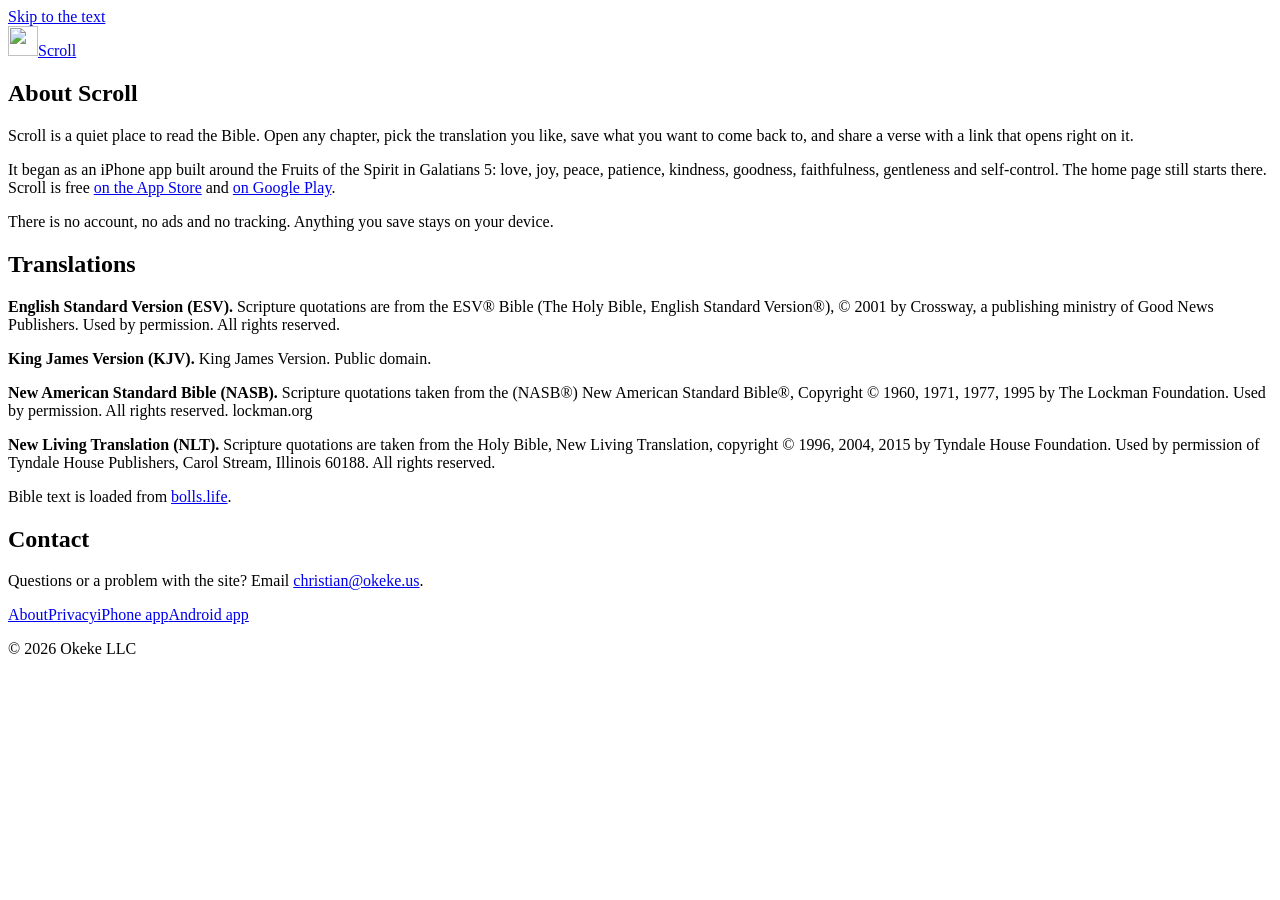
==== web/about.html @ 5e90d247 "Website: static pages, sitemap and search engine setup The site is a single-page app, so every addre" ====
<!doctype html>
<!-- Written by scripts/build-pages.mjs. Edit web/js/pages.js or web/js/meta.js, then run it again. -->
<html lang="en">
<head>
  <meta charset="utf-8">
  <meta name="viewport" content="width=device-width, initial-scale=1, viewport-fit=cover">
  <title>About | Scroll</title>
  <meta name="description" content="Scroll is a quiet place to read the Bible, built around the Fruits of the Spirit in Galatians 5. Free, with no account, no ads and no tracking.">
  <link rel="canonical" href="https://scroll.okeke.us/about">
  <meta name="theme-color" content="#F5F8F7" media="(prefers-color-scheme: light)">
  <meta name="theme-color" content="#0F1A1D" media="(prefers-color-scheme: dark)">
  <meta name="apple-itunes-app" content="app-id=6497410297">
  <meta name="msvalidate.01" content="98C3F99FD624BD0518FA653152FE9904">

  <meta property="og:site_name" content="Scroll">
  <meta property="og:title" content="About | Scroll">
  <meta property="og:description" content="Scroll is a quiet place to read the Bible, built around the Fruits of the Spirit in Galatians 5. Free, with no account, no ads and no tracking.">
  <meta property="og:type" content="website">
  <meta property="og:url" content="https://scroll.okeke.us/about">
  <meta property="og:image" content="https://scroll.okeke.us/img/og.jpg">
  <meta name="twitter:card" content="summary">

  <link rel="icon" type="image/png" href="/img/favicon.png">
  <link rel="apple-touch-icon" href="/img/apple-touch-icon.png">
  <link rel="manifest" href="/manifest.webmanifest">
  <link rel="preload" href="/fonts/gentium-book-plus-400.woff2" as="font" type="font/woff2" crossorigin>
  <link rel="stylesheet" href="/styles.css">
  <script src="/js/boot.js"></script>
  <script type="module" src="/js/app.js"></script>
</head>
<body>
  <a class="skip-link" href="#main">Skip to the text</a>
  <header class="bar" id="bar"><a class="brand" href="/"><img src="/img/logo.jpg" alt="" width="30" height="30"><span>Scroll</span></a></header>
  <main id="main" tabindex="-1" class="view view-about">
    <article class="prose"><h1 class="page-title">About Scroll</h1><p>Scroll is a quiet place to read the Bible. Open any chapter, pick the translation you like, save what you want to come back to, and share a verse with a link that opens right on it.</p><p>It began as an iPhone app built around the Fruits of the Spirit in Galatians 5: love, joy, peace, patience, kindness, goodness, faithfulness, gentleness and self-control. The home page still starts there. Scroll is free <a href="https://apps.apple.com/app/id6497410297" rel="noopener">on the App Store</a> and <a href="https://play.google.com/store/apps/details?id=com.christianokeke.scroll" rel="noopener">on Google Play</a>.</p><p>There is no account, no ads and no tracking. Anything you save stays on your device.</p><h2>Translations</h2><p class="prose-small"><strong>English Standard Version (ESV). </strong>Scripture quotations are from the ESV® Bible (The Holy Bible, English Standard Version®), © 2001 by Crossway, a publishing ministry of Good News Publishers. Used by permission. All rights reserved.</p><p class="prose-small"><strong>King James Version (KJV). </strong>King James Version. Public domain.</p><p class="prose-small"><strong>New American Standard Bible (NASB). </strong>Scripture quotations taken from the (NASB®) New American Standard Bible®, Copyright © 1960, 1971, 1977, 1995 by The Lockman Foundation. Used by permission. All rights reserved. lockman.org</p><p class="prose-small"><strong>New Living Translation (NLT). </strong>Scripture quotations are taken from the Holy Bible, New Living Translation, copyright © 1996, 2004, 2015 by Tyndale House Foundation. Used by permission of Tyndale House Publishers, Carol Stream, Illinois 60188. All rights reserved.</p><p class="prose-small">Bible text is loaded from <a href="https://bolls.life" rel="noopener">bolls.life</a>.</p><h2>Contact</h2><p>Questions or a problem with the site? Email <a href="mailto:christian@okeke.us">christian@okeke.us</a>.</p></article>
  </main>
  <footer class="foot" id="foot">
    <nav class="foot-links" aria-label="Site"><a href="/about">About</a><a href="/privacy">Privacy</a><a href="https://apps.apple.com/app/id6497410297" rel="noopener">iPhone app</a><a href="https://play.google.com/store/apps/details?id=com.christianokeke.scroll" rel="noopener">Android app</a></nav>
    <p class="foot-note">© 2026 Okeke LLC</p>
  </footer>
  <div class="toast" id="toast" role="status" aria-live="polite"></div>
</body>
</html>
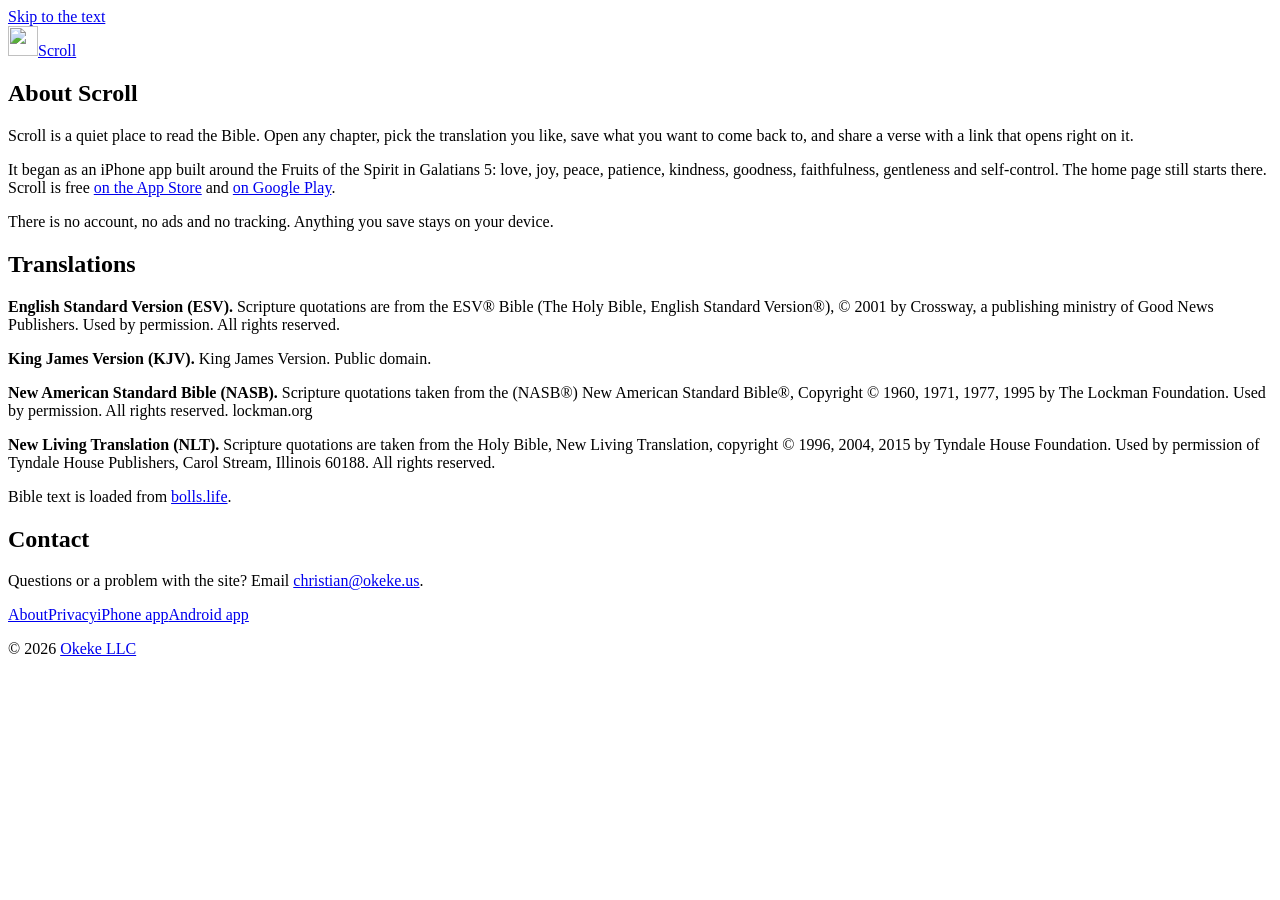
==== commit fae64e7a: "Website footer: Okeke LLC links to okeke.us Co-Authored-By: Claude Fable 5.2 <noreply@anthropic.com>" ====
--- a/web/about.html
+++ b/web/about.html
@@ -36,7 +36,7 @@
   </main>
   <footer class="foot" id="foot">
     <nav class="foot-links" aria-label="Site"><a href="/about">About</a><a href="/privacy">Privacy</a><a href="https://apps.apple.com/app/id6497410297" rel="noopener">iPhone app</a><a href="https://play.google.com/store/apps/details?id=com.christianokeke.scroll" rel="noopener">Android app</a></nav>
-    <p class="foot-note">© 2026 Okeke LLC</p>
+    <p class="foot-note">© 2026 <a href="https://okeke.us/">Okeke LLC</a></p>
   </footer>
   <div class="toast" id="toast" role="status" aria-live="polite"></div>
 </body>
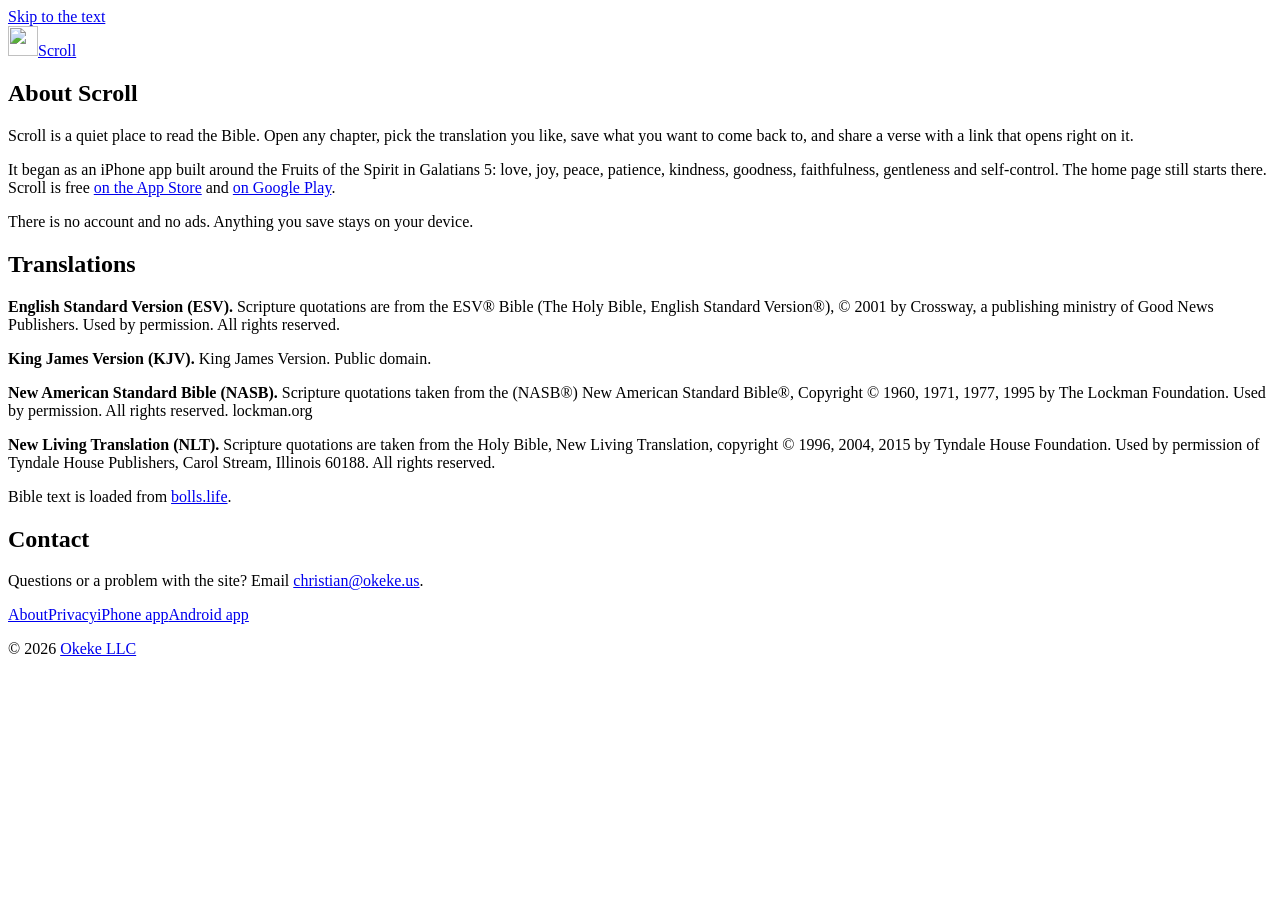
==== commit fc96415e: "Website: Google Analytics, and a privacy page that says so The owner wants visit counts for scroll.o" ====
--- a/web/about.html
+++ b/web/about.html
@@ -5,7 +5,7 @@
   <meta charset="utf-8">
   <meta name="viewport" content="width=device-width, initial-scale=1, viewport-fit=cover">
   <title>About | Scroll</title>
-  <meta name="description" content="Scroll is a quiet place to read the Bible, built around the Fruits of the Spirit in Galatians 5. Free, with no account, no ads and no tracking.">
+  <meta name="description" content="Scroll is a quiet place to read the Bible, built around the Fruits of the Spirit in Galatians 5. Free, with no account and no ads.">
   <link rel="canonical" href="https://scroll.okeke.us/about">
   <meta name="theme-color" content="#F5F8F7" media="(prefers-color-scheme: light)">
   <meta name="theme-color" content="#0F1A1D" media="(prefers-color-scheme: dark)">
@@ -14,7 +14,7 @@
 
   <meta property="og:site_name" content="Scroll">
   <meta property="og:title" content="About | Scroll">
-  <meta property="og:description" content="Scroll is a quiet place to read the Bible, built around the Fruits of the Spirit in Galatians 5. Free, with no account, no ads and no tracking.">
+  <meta property="og:description" content="Scroll is a quiet place to read the Bible, built around the Fruits of the Spirit in Galatians 5. Free, with no account and no ads.">
   <meta property="og:type" content="website">
   <meta property="og:url" content="https://scroll.okeke.us/about">
   <meta property="og:image" content="https://scroll.okeke.us/img/og.jpg">
@@ -26,13 +26,14 @@
   <link rel="preload" href="/fonts/gentium-book-plus-400.woff2" as="font" type="font/woff2" crossorigin>
   <link rel="stylesheet" href="/styles.css">
   <script src="/js/boot.js"></script>
+  <script src="/js/analytics.js" defer></script>
   <script type="module" src="/js/app.js"></script>
 </head>
 <body>
   <a class="skip-link" href="#main">Skip to the text</a>
-  <header class="bar" id="bar"><a class="brand" href="/"><img src="/img/logo.jpg" alt="" width="30" height="30"><span>Scroll</span></a></header>
+  <header class="bar" id="bar"><a class="brand" href="/" aria-label="Scroll home"><img src="/img/logo.jpg" alt="" width="30" height="30"><span>Scroll</span></a></header>
   <main id="main" tabindex="-1" class="view view-about">
-    <article class="prose"><h1 class="page-title">About Scroll</h1><p>Scroll is a quiet place to read the Bible. Open any chapter, pick the translation you like, save what you want to come back to, and share a verse with a link that opens right on it.</p><p>It began as an iPhone app built around the Fruits of the Spirit in Galatians 5: love, joy, peace, patience, kindness, goodness, faithfulness, gentleness and self-control. The home page still starts there. Scroll is free <a href="https://apps.apple.com/app/id6497410297" rel="noopener">on the App Store</a> and <a href="https://play.google.com/store/apps/details?id=com.christianokeke.scroll" rel="noopener">on Google Play</a>.</p><p>There is no account, no ads and no tracking. Anything you save stays on your device.</p><h2>Translations</h2><p class="prose-small"><strong>English Standard Version (ESV). </strong>Scripture quotations are from the ESV® Bible (The Holy Bible, English Standard Version®), © 2001 by Crossway, a publishing ministry of Good News Publishers. Used by permission. All rights reserved.</p><p class="prose-small"><strong>King James Version (KJV). </strong>King James Version. Public domain.</p><p class="prose-small"><strong>New American Standard Bible (NASB). </strong>Scripture quotations taken from the (NASB®) New American Standard Bible®, Copyright © 1960, 1971, 1977, 1995 by The Lockman Foundation. Used by permission. All rights reserved. lockman.org</p><p class="prose-small"><strong>New Living Translation (NLT). </strong>Scripture quotations are taken from the Holy Bible, New Living Translation, copyright © 1996, 2004, 2015 by Tyndale House Foundation. Used by permission of Tyndale House Publishers, Carol Stream, Illinois 60188. All rights reserved.</p><p class="prose-small">Bible text is loaded from <a href="https://bolls.life" rel="noopener">bolls.life</a>.</p><h2>Contact</h2><p>Questions or a problem with the site? Email <a href="mailto:christian@okeke.us">christian@okeke.us</a>.</p></article>
+    <article class="prose"><h1 class="page-title">About Scroll</h1><p>Scroll is a quiet place to read the Bible. Open any chapter, pick the translation you like, save what you want to come back to, and share a verse with a link that opens right on it.</p><p>It began as an iPhone app built around the Fruits of the Spirit in Galatians 5: love, joy, peace, patience, kindness, goodness, faithfulness, gentleness and self-control. The home page still starts there. Scroll is free <a href="https://apps.apple.com/app/id6497410297" rel="noopener">on the App Store</a> and <a href="https://play.google.com/store/apps/details?id=com.christianokeke.scroll" rel="noopener">on Google Play</a>.</p><p>There is no account and no ads. Anything you save stays on your device.</p><h2>Translations</h2><p class="prose-small"><strong>English Standard Version (ESV). </strong>Scripture quotations are from the ESV® Bible (The Holy Bible, English Standard Version®), © 2001 by Crossway, a publishing ministry of Good News Publishers. Used by permission. All rights reserved.</p><p class="prose-small"><strong>King James Version (KJV). </strong>King James Version. Public domain.</p><p class="prose-small"><strong>New American Standard Bible (NASB). </strong>Scripture quotations taken from the (NASB®) New American Standard Bible®, Copyright © 1960, 1971, 1977, 1995 by The Lockman Foundation. Used by permission. All rights reserved. lockman.org</p><p class="prose-small"><strong>New Living Translation (NLT). </strong>Scripture quotations are taken from the Holy Bible, New Living Translation, copyright © 1996, 2004, 2015 by Tyndale House Foundation. Used by permission of Tyndale House Publishers, Carol Stream, Illinois 60188. All rights reserved.</p><p class="prose-small">Bible text is loaded from <a href="https://bolls.life" rel="noopener">bolls.life</a>.</p><h2>Contact</h2><p>Questions or a problem with the site? Email <a href="mailto:christian@okeke.us">christian@okeke.us</a>.</p></article>
   </main>
   <footer class="foot" id="foot">
     <nav class="foot-links" aria-label="Site"><a href="/about">About</a><a href="/privacy">Privacy</a><a href="https://apps.apple.com/app/id6497410297" rel="noopener">iPhone app</a><a href="https://play.google.com/store/apps/details?id=com.christianokeke.scroll" rel="noopener">Android app</a></nav>
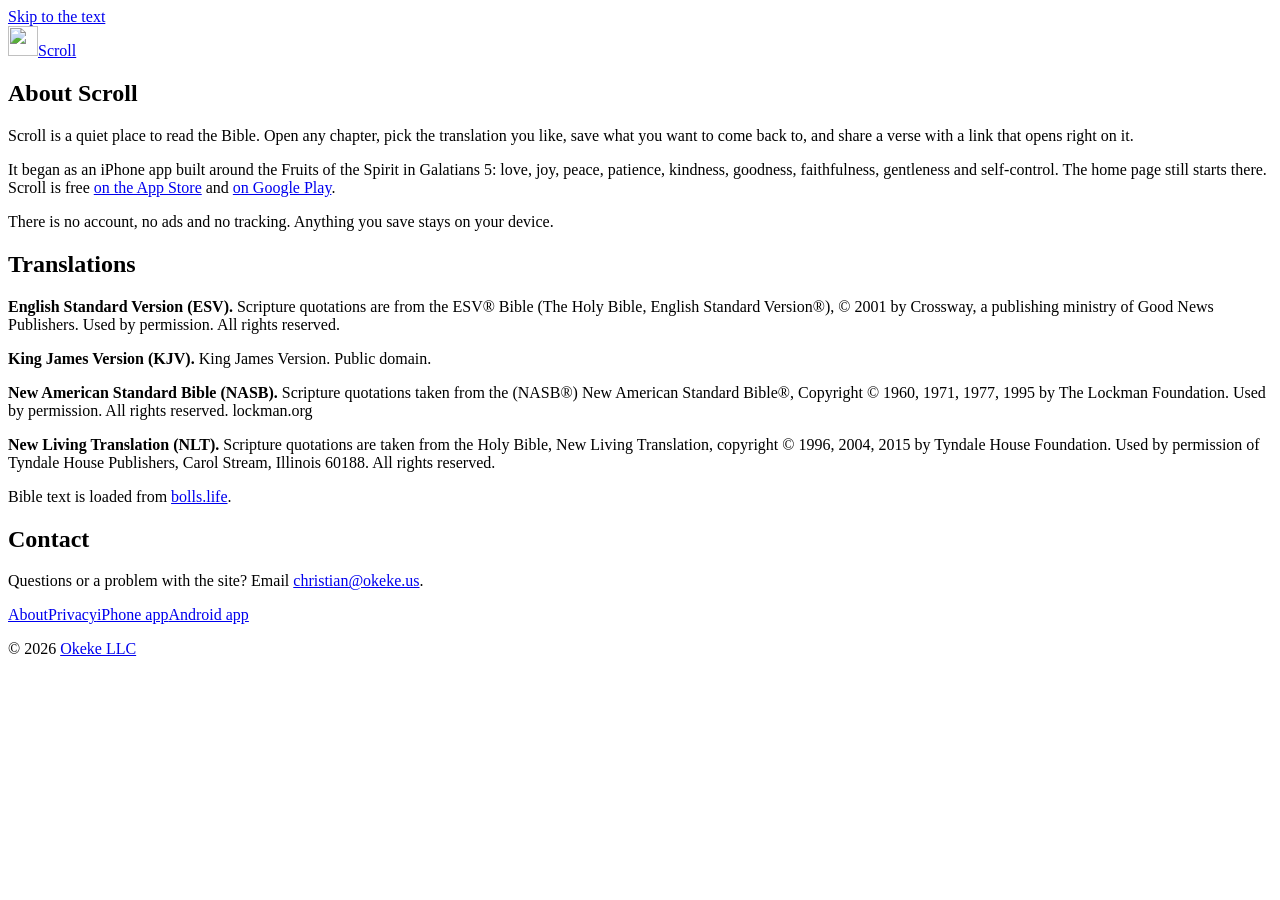
==== commit 63cdc8db: "Website: take Google Analytics back off The owner decided Scroll should have no tracking after all. " ====
--- a/web/about.html
+++ b/web/about.html
@@ -5,7 +5,7 @@
   <meta charset="utf-8">
   <meta name="viewport" content="width=device-width, initial-scale=1, viewport-fit=cover">
   <title>About | Scroll</title>
-  <meta name="description" content="Scroll is a quiet place to read the Bible, built around the Fruits of the Spirit in Galatians 5. Free, with no account and no ads.">
+  <meta name="description" content="Scroll is a quiet place to read the Bible, built around the Fruits of the Spirit in Galatians 5. Free, with no account, no ads and no tracking.">
   <link rel="canonical" href="https://scroll.okeke.us/about">
   <meta name="theme-color" content="#F5F8F7" media="(prefers-color-scheme: light)">
   <meta name="theme-color" content="#0F1A1D" media="(prefers-color-scheme: dark)">
@@ -14,7 +14,7 @@
 
   <meta property="og:site_name" content="Scroll">
   <meta property="og:title" content="About | Scroll">
-  <meta property="og:description" content="Scroll is a quiet place to read the Bible, built around the Fruits of the Spirit in Galatians 5. Free, with no account and no ads.">
+  <meta property="og:description" content="Scroll is a quiet place to read the Bible, built around the Fruits of the Spirit in Galatians 5. Free, with no account, no ads and no tracking.">
   <meta property="og:type" content="website">
   <meta property="og:url" content="https://scroll.okeke.us/about">
   <meta property="og:image" content="https://scroll.okeke.us/img/og.jpg">
@@ -26,14 +26,13 @@
   <link rel="preload" href="/fonts/gentium-book-plus-400.woff2" as="font" type="font/woff2" crossorigin>
   <link rel="stylesheet" href="/styles.css">
   <script src="/js/boot.js"></script>
-  <script src="/js/analytics.js" defer></script>
   <script type="module" src="/js/app.js"></script>
 </head>
 <body>
   <a class="skip-link" href="#main">Skip to the text</a>
   <header class="bar" id="bar"><a class="brand" href="/" aria-label="Scroll home"><img src="/img/logo.jpg" alt="" width="30" height="30"><span>Scroll</span></a></header>
   <main id="main" tabindex="-1" class="view view-about">
-    <article class="prose"><h1 class="page-title">About Scroll</h1><p>Scroll is a quiet place to read the Bible. Open any chapter, pick the translation you like, save what you want to come back to, and share a verse with a link that opens right on it.</p><p>It began as an iPhone app built around the Fruits of the Spirit in Galatians 5: love, joy, peace, patience, kindness, goodness, faithfulness, gentleness and self-control. The home page still starts there. Scroll is free <a href="https://apps.apple.com/app/id6497410297" rel="noopener">on the App Store</a> and <a href="https://play.google.com/store/apps/details?id=com.christianokeke.scroll" rel="noopener">on Google Play</a>.</p><p>There is no account and no ads. Anything you save stays on your device.</p><h2>Translations</h2><p class="prose-small"><strong>English Standard Version (ESV). </strong>Scripture quotations are from the ESV® Bible (The Holy Bible, English Standard Version®), © 2001 by Crossway, a publishing ministry of Good News Publishers. Used by permission. All rights reserved.</p><p class="prose-small"><strong>King James Version (KJV). </strong>King James Version. Public domain.</p><p class="prose-small"><strong>New American Standard Bible (NASB). </strong>Scripture quotations taken from the (NASB®) New American Standard Bible®, Copyright © 1960, 1971, 1977, 1995 by The Lockman Foundation. Used by permission. All rights reserved. lockman.org</p><p class="prose-small"><strong>New Living Translation (NLT). </strong>Scripture quotations are taken from the Holy Bible, New Living Translation, copyright © 1996, 2004, 2015 by Tyndale House Foundation. Used by permission of Tyndale House Publishers, Carol Stream, Illinois 60188. All rights reserved.</p><p class="prose-small">Bible text is loaded from <a href="https://bolls.life" rel="noopener">bolls.life</a>.</p><h2>Contact</h2><p>Questions or a problem with the site? Email <a href="mailto:christian@okeke.us">christian@okeke.us</a>.</p></article>
+    <article class="prose"><h1 class="page-title">About Scroll</h1><p>Scroll is a quiet place to read the Bible. Open any chapter, pick the translation you like, save what you want to come back to, and share a verse with a link that opens right on it.</p><p>It began as an iPhone app built around the Fruits of the Spirit in Galatians 5: love, joy, peace, patience, kindness, goodness, faithfulness, gentleness and self-control. The home page still starts there. Scroll is free <a href="https://apps.apple.com/app/id6497410297" rel="noopener">on the App Store</a> and <a href="https://play.google.com/store/apps/details?id=com.christianokeke.scroll" rel="noopener">on Google Play</a>.</p><p>There is no account, no ads and no tracking. Anything you save stays on your device.</p><h2>Translations</h2><p class="prose-small"><strong>English Standard Version (ESV). </strong>Scripture quotations are from the ESV® Bible (The Holy Bible, English Standard Version®), © 2001 by Crossway, a publishing ministry of Good News Publishers. Used by permission. All rights reserved.</p><p class="prose-small"><strong>King James Version (KJV). </strong>King James Version. Public domain.</p><p class="prose-small"><strong>New American Standard Bible (NASB). </strong>Scripture quotations taken from the (NASB®) New American Standard Bible®, Copyright © 1960, 1971, 1977, 1995 by The Lockman Foundation. Used by permission. All rights reserved. lockman.org</p><p class="prose-small"><strong>New Living Translation (NLT). </strong>Scripture quotations are taken from the Holy Bible, New Living Translation, copyright © 1996, 2004, 2015 by Tyndale House Foundation. Used by permission of Tyndale House Publishers, Carol Stream, Illinois 60188. All rights reserved.</p><p class="prose-small">Bible text is loaded from <a href="https://bolls.life" rel="noopener">bolls.life</a>.</p><h2>Contact</h2><p>Questions or a problem with the site? Email <a href="mailto:christian@okeke.us">christian@okeke.us</a>.</p></article>
   </main>
   <footer class="foot" id="foot">
     <nav class="foot-links" aria-label="Site"><a href="/about">About</a><a href="/privacy">Privacy</a><a href="https://apps.apple.com/app/id6497410297" rel="noopener">iPhone app</a><a href="https://play.google.com/store/apps/details?id=com.christianokeke.scroll" rel="noopener">Android app</a></nav>
